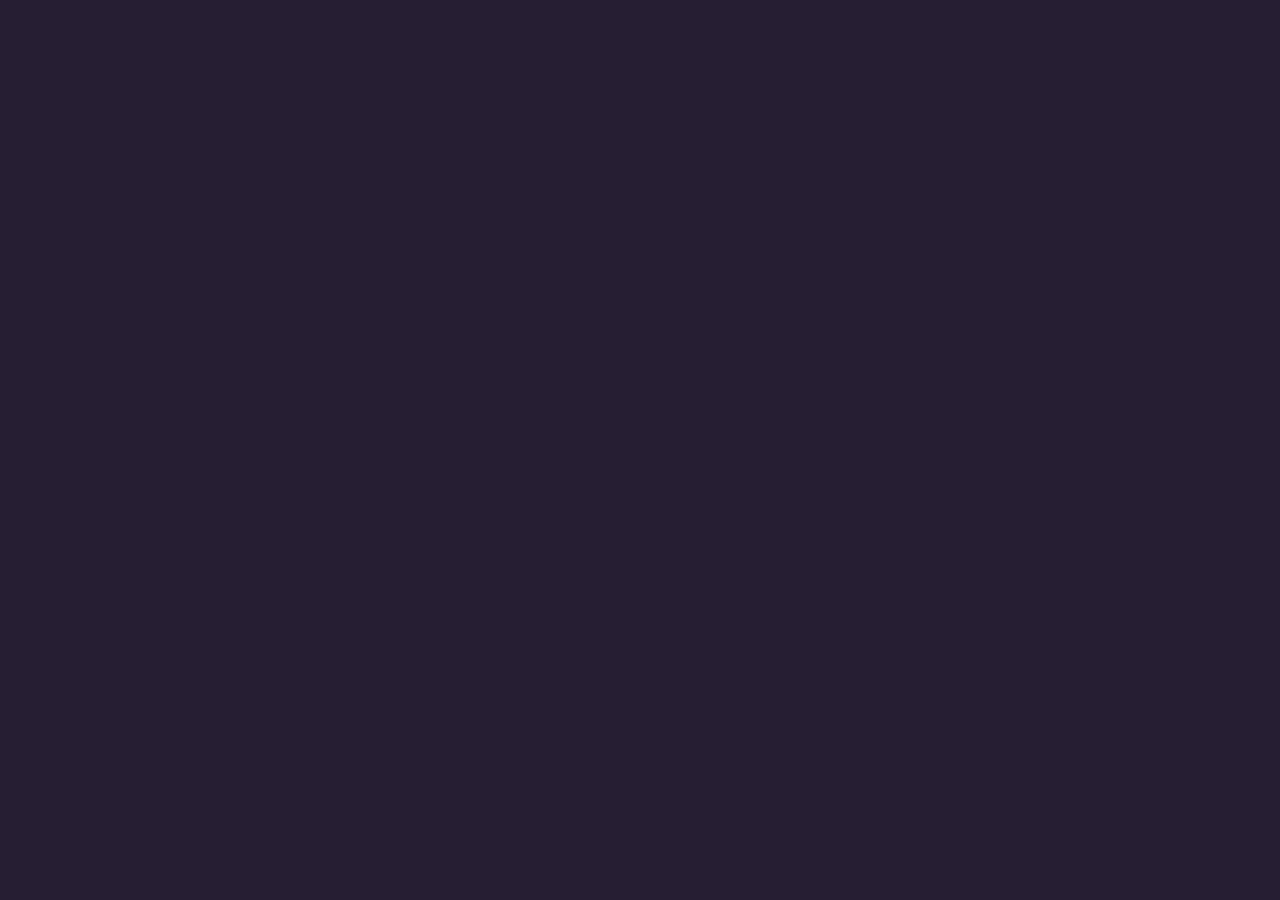
==== Bolinhas.html @ 2e29ce7c "Edit all files" ====
<!DOCTYPE html>
<html lang="en">
<head>
    <meta charset="UTF-8">
    <meta http-equiv="X-UA-Compatible" content="IE=edge">
    <meta name="viewport" content="width=device-width, initial-scale=1.0">
    <link rel="stylesheet" href="styles.css">
    <title>Bolinhas de queijo</title>
</head>
<body>
    
</body>
</html>
---- styles.css ----
*{
    margin: 0;
    padding: 0;
}
body{
    background-color: rgb(38, 30, 51);
    color:aquamarine;
    margin: 0 auto;
    font-family: 'FuturaRennerRegular';
    
}

div{
    display: flex;
    justify-content: center;
    align-items: center;
    padding: 30px;
}

.button{
    padding: 0 30px 0 30px;
    background-color: rgb(136, 104, 226);
    border-radius: 20px;
    border-bottom:4px solid rgb(173, 167, 255);
    border-left: none;
    border-right: none;
    border-top: none;
    font-size: 20px;
    color: rgb(24, 22, 61);
    margin: -10px 0 -40px 0;
}

.button:hover{
    background-color:rgb(173, 167, 255);
    border-left: none;
    border-right: none;
    border-top: none;
    border-bottom:4px solid rgb(254, 254, 255);
    color: rgb(24, 22, 61);
}

img{
    border-radius: 20px;
    box-shadow: rgba(0, 0, 0, 0.25) 0px 14px 28px, rgba(0, 0, 0, 0.22) 0px 10px 10px;
}

a{
    text-decoration: none;
    color: rgb(84, 134, 228);
    line-height: 2;
    
    
}

a:hover{
    color: azure;
}

section{
    margin: 30px 10px 10px 10px;
    padding: 20px 10px 40px 10px;
    text-align: center;

}

h1{
    background-color: rgb(51, 46, 100);
    border-bottom: 4px solid rgb(128, 199, 240);
    border-right:  2px solid rgb(128, 199, 240);
    border-left:  2px solid rgb(128, 199, 240);
    padding: 20px 10px 20px 10px;
    border-radius: 20px 20px 0 0;
}

#honey-bbq{
    text-align: center;

}

#honey-bbq h2{
    margin: 40px 300px 50px 300px;
    box-shadow: rgba(0, 0, 0, 0.25) 0px 14px 28px, rgba(0, 0, 0, 0.22) 0px 10px 10px;
    font-size: 24px;
    font-weight: bold;
    background-color: rgb(65, 54, 95);
    padding: 20px;
    border-radius: 20px 20px 0 0; 
    
}

#honey-bbq li{
    list-style: none;
    line-height: 2;
    margin: 30px 5px 10px 5px;
    
    
}

#honey-bbq .title{
    margin: 40px 300px 5px 300px;
    box-shadow: rgba(0, 0, 0, 0.25) 0px 14px 28px, rgba(0, 0, 0, 0.22) 0px 10px 10px;
    font-size: 24px;
    font-weight: bold;
    background-color: rgb(65, 54, 95);
    padding: 20px;
    border-radius: 20px 20px 0 0;
}

    #honey-bbq p{
        margin: 40px 300px 5px 300px;  
    }
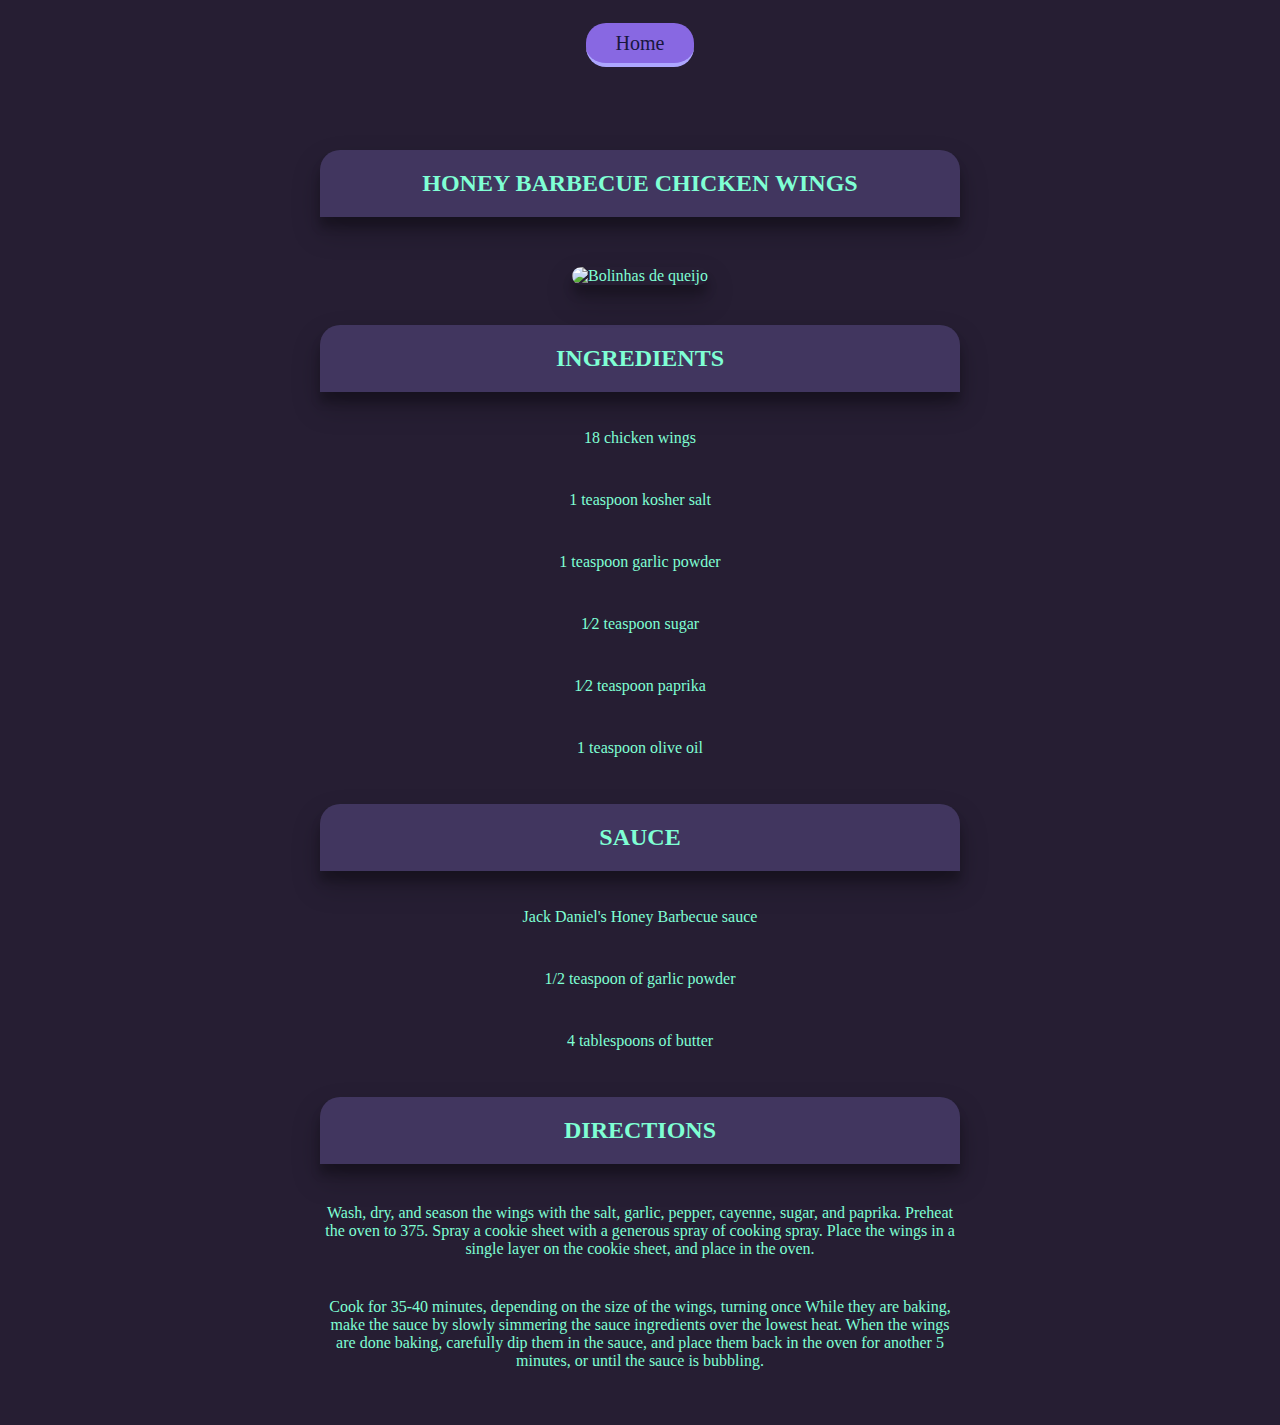
==== commit af49a602: "Edited some files" ====
--- a/Bolinhas.html
+++ b/Bolinhas.html
@@ -8,6 +8,67 @@
     <title>Bolinhas de queijo</title>
 </head>
 <body>
-    
+    <nav>
+        <div>
+          <a class="button" href="index.html">Home</a>
+        </div>
+      </nav>
+        <section>
+            <article id="honey-bbq">
+                <h2>
+                 HONEY BARBECUE CHICKEN WINGS  
+                </h2>
+                <img src="https://www.saborbrasil.it/wp-content/uploads/2021/06/Bolinha-de-queijo_sito.jpg" alt="Bolinhas de queijo">
+                <p class="title" >
+                    INGREDIENTS
+                </p>
+                <ul>
+                    <li>
+                    18 chicken wings
+                    </li>
+                    <li>
+                    1 teaspoon kosher salt
+                    </li>
+                    <li>
+                    1 teaspoon garlic powder
+                    </li>
+                    <li>
+                    1⁄2 teaspoon sugar
+                    </li>
+                    <li>
+                    1⁄2 teaspoon paprika
+                    </li>
+                    <li>
+                     1 teaspoon olive oil
+                    </li>
+                </ul>
+                <p class="title">
+                    SAUCE
+                </p>
+                <ul>
+                  <li>
+                    Jack Daniel's Honey Barbecue sauce
+                  </li>
+                  <li>
+                    1/2 teaspoon of garlic powder
+                  </li>
+                  <li>
+                    4 tablespoons of butter
+                  </li>
+                </ul>
+                <p class="title">DIRECTIONS</p>
+                <p>
+                Wash, dry, and season the wings with the salt, garlic, pepper, cayenne, sugar, and paprika. 
+                Preheat the oven to 375.
+                Spray a cookie sheet with a generous spray of cooking spray.
+                Place the wings in a single layer on the cookie sheet, and place in the oven.
+                </p>
+                <p>
+                  Cook for 35-40 minutes, depending on the size of the wings, turning once
+                  While they are baking, make the sauce by slowly simmering the sauce ingredients over the lowest heat.
+                  When the wings are done baking, carefully dip them in the sauce, and place them back in the oven for another 5 minutes, or until the sauce is bubbling.
+                </p>
+            </article>
+        </section>
 </body>
 </html>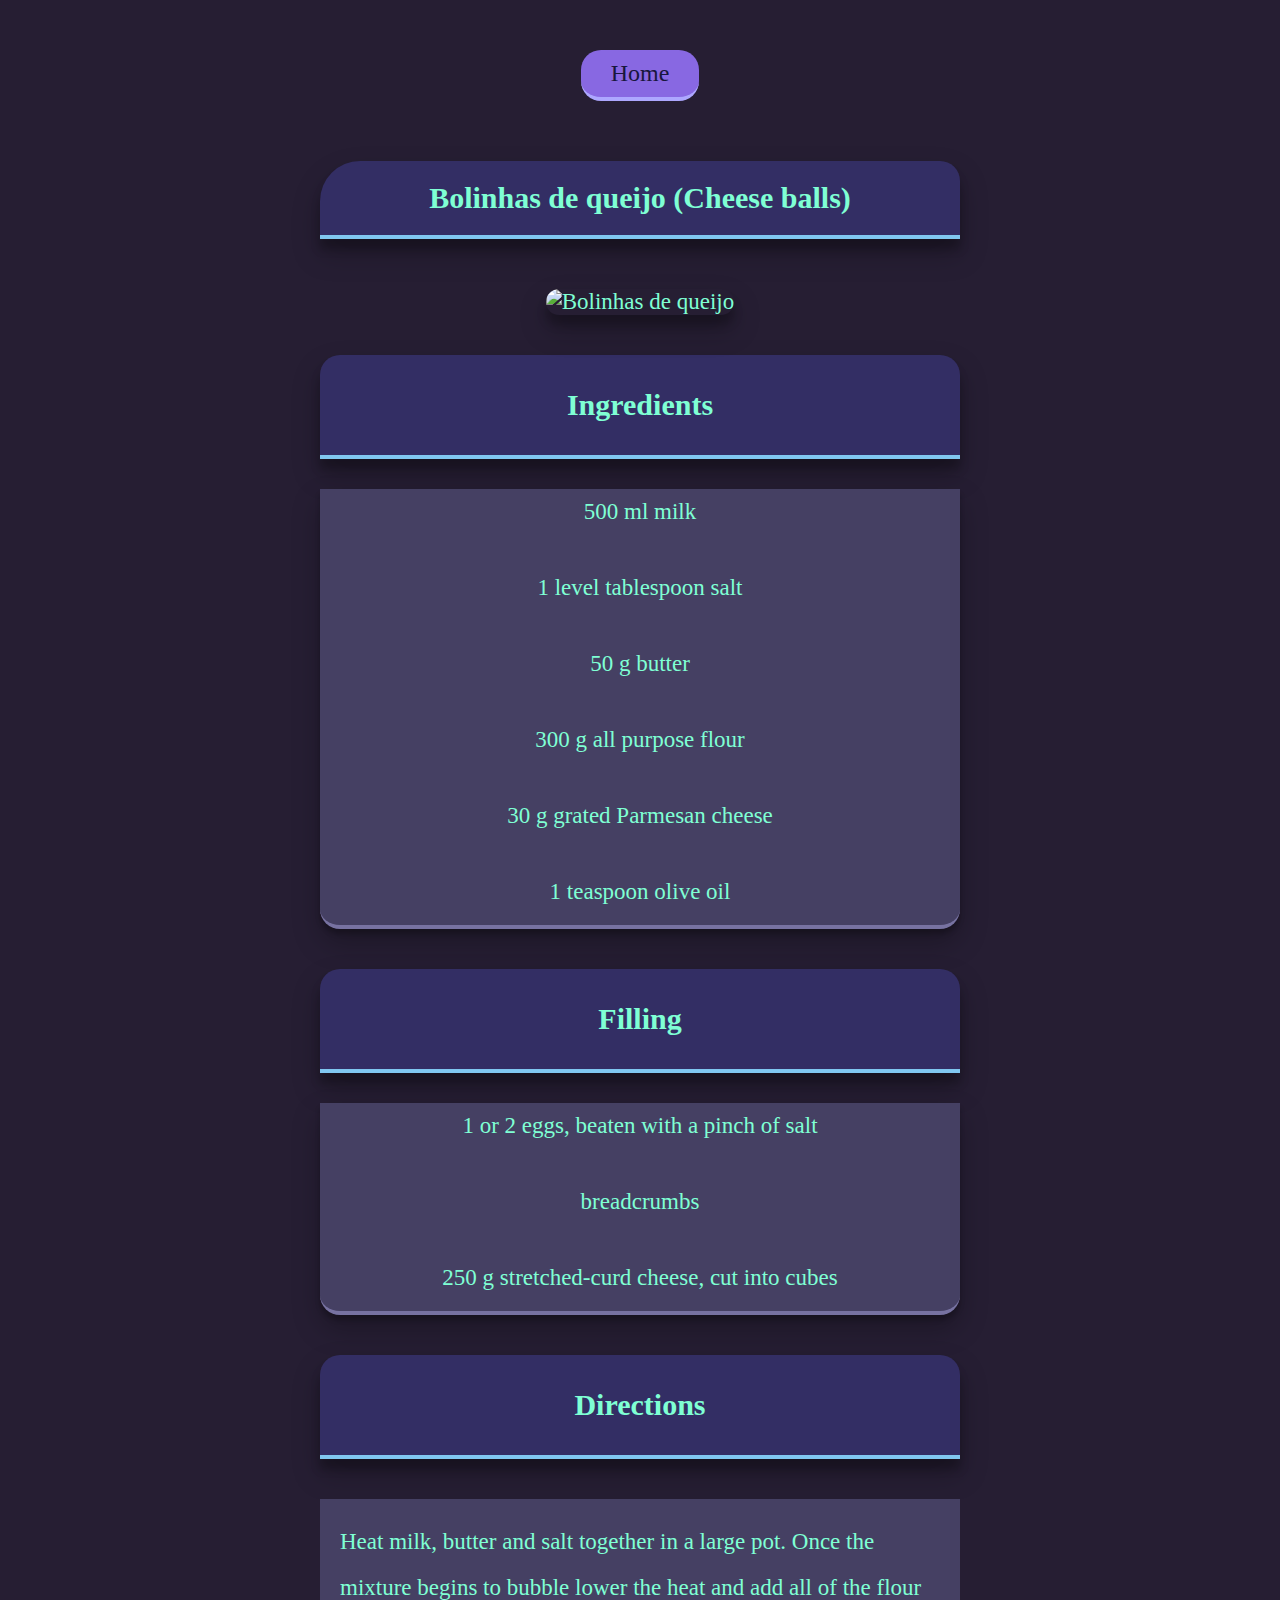
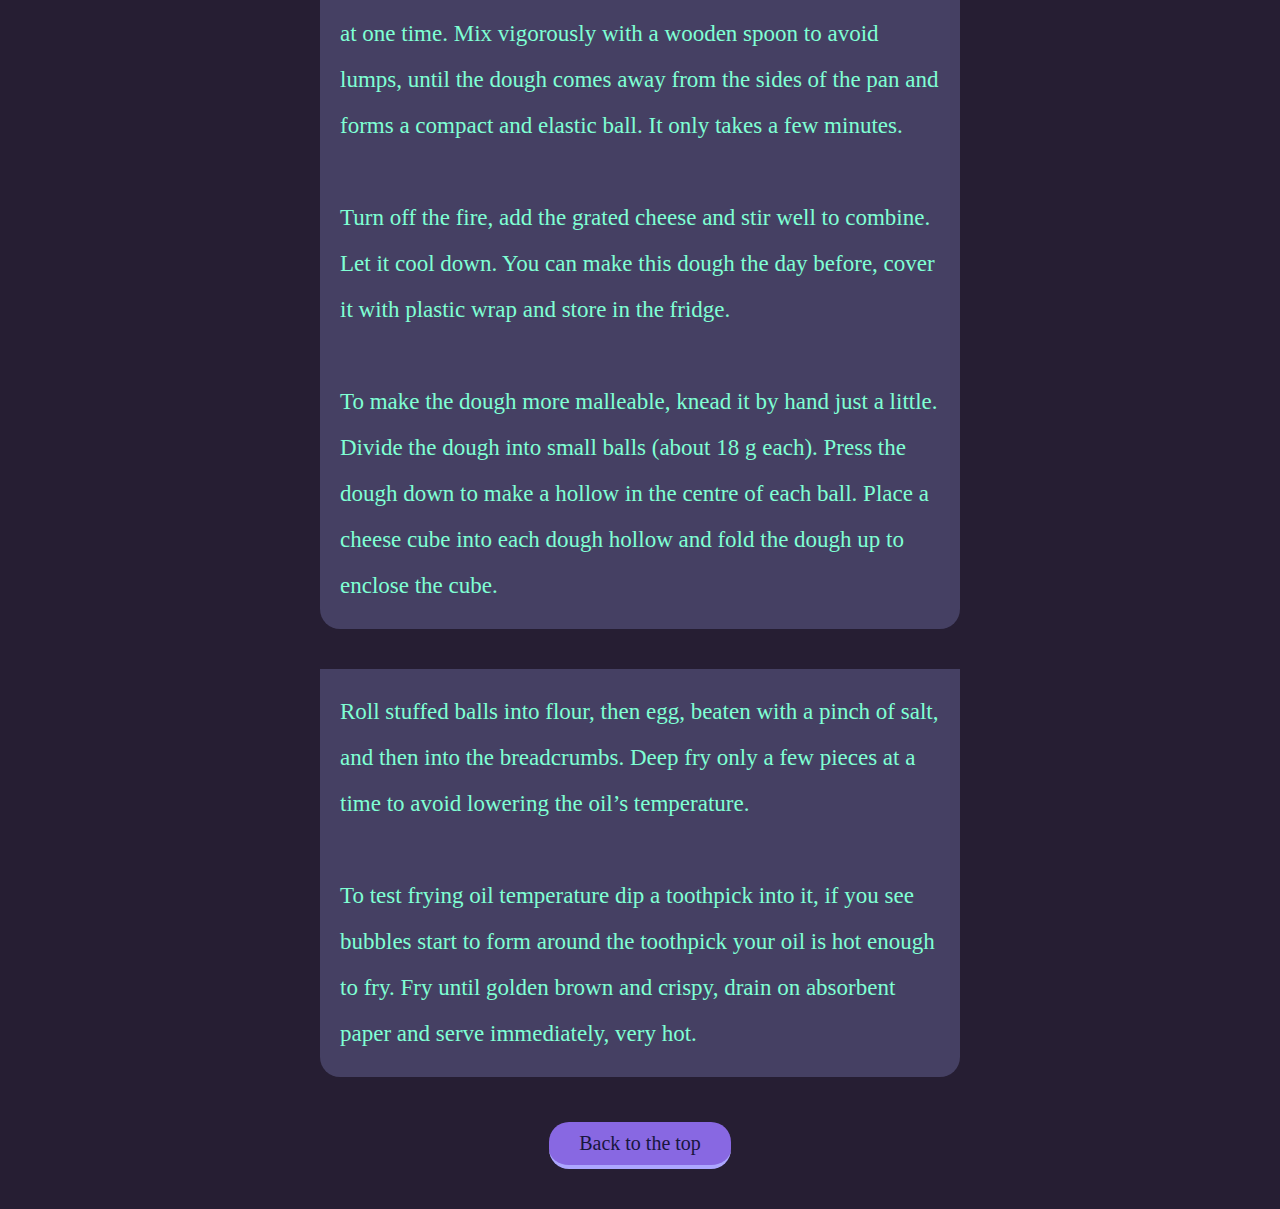
==== commit 02e0cc37: "Changed some styling problems" ====
--- a/Bolinhas.html
+++ b/Bolinhas.html
@@ -4,71 +4,82 @@
     <meta charset="UTF-8">
     <meta http-equiv="X-UA-Compatible" content="IE=edge">
     <meta name="viewport" content="width=device-width, initial-scale=1.0">
+    <link rel="stylesheet" media="screen" href="https://fontlibrary.org//face/futura-renner" type="text/css"/>
     <link rel="stylesheet" href="styles.css">
     <title>Bolinhas de queijo</title>
 </head>
 <body>
     <nav>
         <div>
-          <a class="button" href="index.html">Home</a>
+            <a id="button" href="index.html">Home</a>
         </div>
       </nav>
         <section>
             <article id="honey-bbq">
                 <h2>
-                 HONEY BARBECUE CHICKEN WINGS  
+                 Bolinhas de queijo (Cheese balls)
                 </h2>
                 <img src="https://www.saborbrasil.it/wp-content/uploads/2021/06/Bolinha-de-queijo_sito.jpg" alt="Bolinhas de queijo">
                 <p class="title" >
-                    INGREDIENTS
+                    Ingredients
                 </p>
                 <ul>
                     <li>
-                    18 chicken wings
+                        500 ml milk
                     </li>
                     <li>
-                    1 teaspoon kosher salt
+                        1 level tablespoon salt
                     </li>
                     <li>
-                    1 teaspoon garlic powder
+                        50 g butter
                     </li>
                     <li>
-                    1⁄2 teaspoon sugar
+                        300 g all purpose flour
                     </li>
                     <li>
-                    1⁄2 teaspoon paprika
+                        30 g grated Parmesan cheese
                     </li>
                     <li>
                      1 teaspoon olive oil
                     </li>
                 </ul>
                 <p class="title">
-                    SAUCE
+                    Filling
                 </p>
                 <ul>
                   <li>
-                    Jack Daniel's Honey Barbecue sauce
+                    1 or 2 eggs, beaten with a pinch of salt
                   </li>
                   <li>
-                    1/2 teaspoon of garlic powder
+                    breadcrumbs
                   </li>
                   <li>
-                    4 tablespoons of butter
+                    250 g stretched-curd cheese, cut into cubes
                   </li>
                 </ul>
-                <p class="title">DIRECTIONS</p>
+                <p class="title">Directions</p>
                 <p>
-                Wash, dry, and season the wings with the salt, garlic, pepper, cayenne, sugar, and paprika. 
-                Preheat the oven to 375.
-                Spray a cookie sheet with a generous spray of cooking spray.
-                Place the wings in a single layer on the cookie sheet, and place in the oven.
+                    Heat milk, butter and salt together in a large pot.
+                    Once the mixture begins to bubble lower the heat and add all of the flour at one time. Mix vigorously with a wooden spoon to avoid lumps, until the dough comes away from the sides of the pan and forms a compact and elastic ball. It only takes a few minutes. 
+                    <br>
+                    <br>
+                    Turn off the fire, add the grated cheese and stir well to combine. Let it cool down. You can make this dough the day before, cover it with plastic wrap and store in the fridge.
+                    <br>
+                    <br>
+                    To make the dough more malleable, knead it by hand just a little.
+                    Divide the dough into small balls (about 18 g each). Press the dough down to make a hollow in the centre of each ball. Place a cheese cube into each dough hollow and fold the dough up to enclose the cube.
                 </p>
                 <p>
-                  Cook for 35-40 minutes, depending on the size of the wings, turning once
-                  While they are baking, make the sauce by slowly simmering the sauce ingredients over the lowest heat.
-                  When the wings are done baking, carefully dip them in the sauce, and place them back in the oven for another 5 minutes, or until the sauce is bubbling.
+                    Roll stuffed balls into flour, then egg, beaten with a pinch of salt, and then into the breadcrumbs.
+                    Deep fry only a few pieces at a time to avoid lowering the oil’s temperature. 
+                    <br>
+                    <br>
+                    To test frying oil temperature dip a toothpick into it, if you see bubbles start to form around the toothpick your oil is hot enough to fry. Fry until golden brown and crispy, drain on absorbent paper and serve immediately, very hot.
                 </p>
             </article>
         </section>
+        <footer>
+            <a id="top-btn" href="#button">Back to the top</a>
+          </footer>
 </body>
 </html>--- a/styles.css
+++ b/styles.css
@@ -3,11 +3,11 @@
     padding: 0;
 }
 body{
-    background-color: rgb(38, 30, 51);
+    background: rgb(38, 30, 51);
     color:aquamarine;
     margin: 0 auto;
     font-family: 'FuturaRennerRegular';
-    
+    font-size: 23px;
 }
 
 div{
@@ -17,20 +17,20 @@
     padding: 30px;
 }
 
-.button{
-    padding: 0 30px 0 30px;
+#button{
+    padding: 10px 30px 10px 30px;
     background-color: rgb(136, 104, 226);
     border-radius: 20px;
     border-bottom:4px solid rgb(173, 167, 255);
     border-left: none;
     border-right: none;
     border-top: none;
-    font-size: 20px;
+    font-size: 24px;
     color: rgb(24, 22, 61);
-    margin: -10px 0 -40px 0;
-}
-
-.button:hover{
+    margin: 20px 0 -40px 0;
+}
+
+#button:hover{
     background-color:rgb(173, 167, 255);
     border-left: none;
     border-right: none;
@@ -46,11 +46,29 @@
 
 a{
     text-decoration: none;
-    color: rgb(84, 134, 228);
+    
+}
+
+section a{
+    text-decoration: none;
+    color: rgb(168, 198, 255);
     line-height: 2;
-    
-    
-}
+    padding: 20px 10px 20px 0;
+    display: flex;
+    justify-content: center;
+    align-items: center;
+    background-color: rgb(69, 64, 99);
+    margin: 20px 300px 50px 300px;
+    border-radius: 50px;
+    border-bottom: 4px solid rgb(148, 128, 240);
+
+    
+}
+section a:hover{
+    background-color: rgb(128, 118, 182);
+    border-bottom: 4px solid rgb(255, 255, 255);
+}
+
 
 a:hover{
     color: azure;
@@ -70,6 +88,7 @@
     border-left:  2px solid rgb(128, 199, 240);
     padding: 20px 10px 20px 10px;
     border-radius: 20px 20px 0 0;
+    margin: -30px 10px 10px 10px;
 }
 
 #honey-bbq{
@@ -78,13 +97,23 @@
 }
 
 #honey-bbq h2{
-    margin: 40px 300px 50px 300px;
+    margin: 20px 300px 50px 300px;
     box-shadow: rgba(0, 0, 0, 0.25) 0px 14px 28px, rgba(0, 0, 0, 0.22) 0px 10px 10px;
-    font-size: 24px;
+    font-size: 30px;
     font-weight: bold;
-    background-color: rgb(65, 54, 95);
+    background-color: rgb(51, 46, 100);
+    border-bottom: 4px solid rgb(128, 199, 240);
     padding: 20px;
-    border-radius: 20px 20px 0 0; 
+    border-radius: 40px 20px 0 0; 
+    
+}
+
+ul{
+    background-color: rgb(69, 64, 99);
+    margin: 20px 300px 20px 300px;
+    border-radius:  0px 0 20px 20px;
+    border-bottom: 4px solid rgb(119, 114, 161);
+    box-shadow: rgba(0, 0, 0, 0.25) 0px 14px 28px, rgba(0, 0, 0, 0.22) 0px 5px 5px;
     
 }
 
@@ -92,8 +121,6 @@
     list-style: none;
     line-height: 2;
     margin: 30px 5px 10px 5px;
-    
-    
 }
 
 #honey-bbq .title{
@@ -101,11 +128,77 @@
     box-shadow: rgba(0, 0, 0, 0.25) 0px 14px 28px, rgba(0, 0, 0, 0.22) 0px 10px 10px;
     font-size: 24px;
     font-weight: bold;
-    background-color: rgb(65, 54, 95);
+    background-color: rgb(51, 46, 100);
+    border-bottom: 4px solid rgb(128, 199, 240);
     padding: 20px;
     border-radius: 20px 20px 0 0;
 }
 
     #honey-bbq p{
-        margin: 40px 300px 5px 300px;  
+        margin: 40px 300px 5px 300px;
+        background-color: rgb(69, 64, 99);  
+        padding: 20px;
+        border-radius: 0 0 20px 20px;
+        line-height: 2;
+        text-align: left;
+    }
+    #honey-bbq .title{
+        text-align: center;
+        font-size: 30px;
+    }
+    
+    footer{
+        display: flex;
+        justify-content: center;
+        
+    }
+
+    #top-btn{
+        padding: 10px 30px 10px 30px;
+        background-color: rgb(136, 104, 226);
+        border-radius: 20px;
+        border-bottom:4px solid rgb(173, 167, 255);
+        border-left: none;
+        border-right: none;
+        border-top: none;
+        font-size: 20px;
+        color: rgb(24, 22, 61);
+        margin: -10px 0 40px 0;
+    }
+    
+    #top-btn:hover{
+        background-color:rgb(173, 167, 255);
+        border-left: none;
+        border-right: none;
+        border-top: none;
+        border-bottom:4px solid rgb(254, 254, 255);
+        color: rgb(24, 22, 61);
+    }
+    
+    @media only screen and (max-width:800px) {
+          ul{
+            margin: 20px 30px 20px 30px;
+          }
+
+          #honey-bbq .title{
+            margin: 20px 30px 20px 30px;
+          }
+
+          img{
+            width: 89%;
+          }
+
+          #honey-bbq h2{
+            margin: 20px 30px 20px 30px;
+          }
+
+          #honey-bbq p{
+            margin: 20px 30px 20px 30px;
+          }
+
+          section a{
+            margin: 5px 30px 5px 30px;
+            border-radius: 20px;
+          }
+        
     }